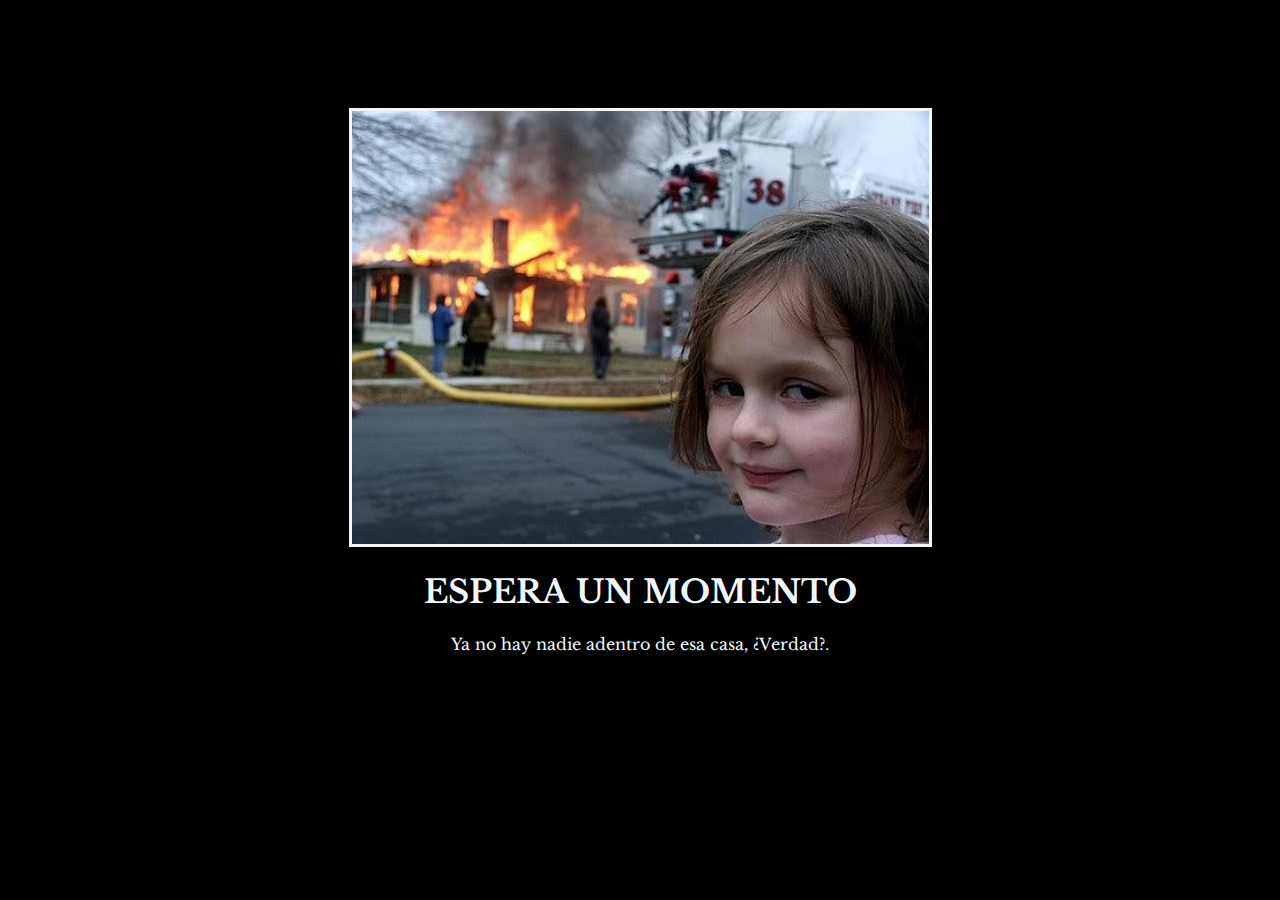
==== 6.4 Motivation Meme Project/index.html @ aa4fddbe "HTML & CSS Project of Desmotivaciones page added." ====
<!-- 
  TODO: Create a motivational post website.
Style it how ever you like. 
Look at the goal image for inspiration.
But it must have the following features:
1. The main h1 text should be using the Regular Libre Baskerville Font from Google Fonts:
  https://fonts.google.com/specimen/Libre+Baskerville
2. The text should be white and background black.
3. Add your own image into the images folder inside assets. It should have a 5px white border.
4. The text should be center aligned.
5. Create a div to contain the h1, p and img elements. Adjust the margins so that the image and text are centered on the page. 
  Hint: You horizontally center a div by giving it a width of 50% and a margin-left of 25%.
  Hint: Set the image to have a width of 100% so it fills the div. 
6. Read about the text-transform property on MDN docs to make the h1 uppercase with CSS.
  https://developer.mozilla.org/en-US/docs/Web/CSS/text-transform 
-->
  <!DOCTYPE html>
  <html lang="es-MX">
  <head>
    <meta charset="UTF-8">
    <meta name="viewport" content="width=device-width, initial-scale=1.0">
    <title>Desmotivación</title>
    <link rel="stylesheet" href="style.css">
    <link rel="preconnect" href="https://fonts.googleapis.com">
<link rel="preconnect" href="https://fonts.gstatic.com" crossorigin>
<link href="https://fonts.googleapis.com/css2?family=Caveat:wght@400..700&family=Libre+Baskerville:ital,wght@0,400;0,700;1,400&display=swap" rel="stylesheet">
  </head>
  <body>
    <div>
      <img src="./assets/images/firekid.png" alt="Girl smiling at you with a house on fire behind her.">
      <h1 class="libre-baskerville-bold">ESPERA UN MOMENTO</h1>
      <p class="libre-baskerville-regular">Ya no hay nadie adentro de esa casa, ¿Verdad?.</p>
    </div>  
  </body>
  </html>
---- 6.4 Motivation Meme Project/style.css ----
body {
    background-color: black;
}

div {
    text-align: center;
}

img {
    border: 3px solid whitesmoke;
    margin-top: 100px;
}

h1 {
    color: aliceblue;
}

p {
    color: aliceblue;
}

.libre-baskerville-regular {
    font-family: "Libre Baskerville", serif;
    font-weight: 400;
    font-style: normal;
}

.libre-baskerville-bold {
    font-family: "Libre Baskerville", serif;
    font-weight: 700;
    font-style: normal;
}

.libre-baskerville-regular-italic {
    font-family: "Libre Baskerville", serif;
    font-weight: 400;
    font-style: italic;
}
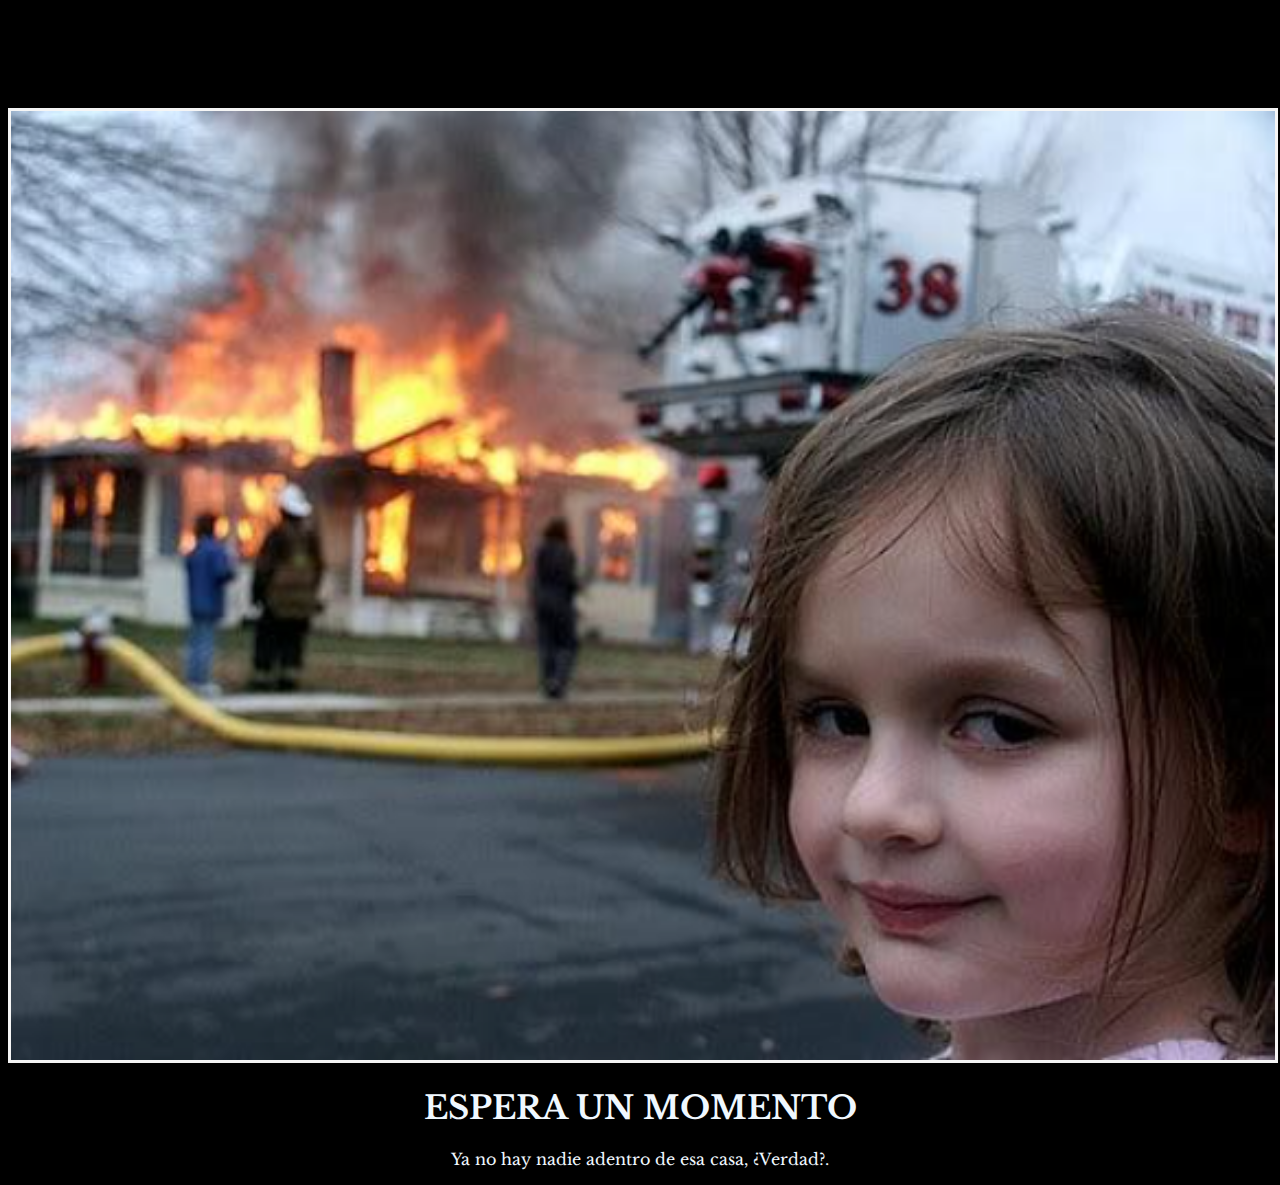
==== commit 1c2de761: "HTML & CSS Project Desmotivaciones page." ====
--- a/6.4 Motivation Meme Project/index.html
+++ b/6.4 Motivation Meme Project/index.html
@@ -28,7 +28,7 @@
   <body>
     <div>
       <img src="./assets/images/firekid.png" alt="Girl smiling at you with a house on fire behind her.">
-      <h1 class="libre-baskerville-bold">ESPERA UN MOMENTO</h1>
+      <h1 class="libre-baskerville-bold">Espera un momento</h1>
       <p class="libre-baskerville-regular">Ya no hay nadie adentro de esa casa, ¿Verdad?.</p>
     </div>  
   </body>
--- a/6.4 Motivation Meme Project/style.css
+++ b/6.4 Motivation Meme Project/style.css
@@ -4,15 +4,18 @@
 
 div {
     text-align: center;
+
 }
 
 img {
     border: 3px solid whitesmoke;
     margin-top: 100px;
+    width: 100%;
 }
 
 h1 {
     color: aliceblue;
+    text-transform: uppercase;
 }
 
 p {
